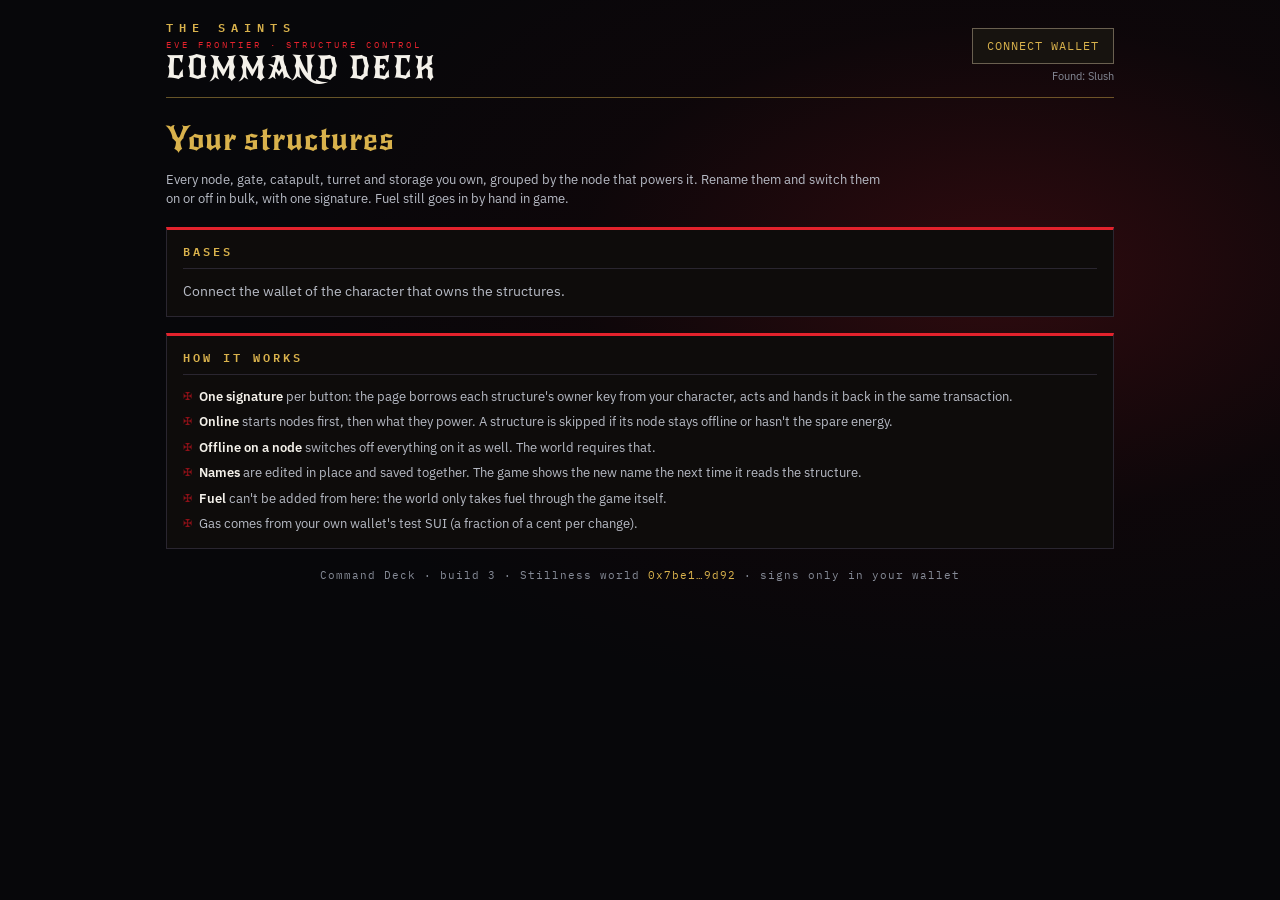
==== index.html @ 8191c6e3 "Build 3: connect only the EVE wallet, never Slush's popup Co-Authored-By: Claude Opus 5.5 <noreply@a" ====
<!doctype html>
<html lang="en">
  <head>
    <meta charset="UTF-8" />
    <meta name="viewport" content="width=device-width, initial-scale=1.0" />
    <link rel="preconnect" href="https://fonts.googleapis.com" />
    <link rel="stylesheet" href="https://fonts.googleapis.com/css2?family=New+Rocker&family=IBM+Plex+Sans:wght@400;500;600&family=IBM+Plex+Mono:wght@400;600&display=swap" />
    <title>Saints Command Deck</title>
    <style>
      html, body { margin: 0; background: #07070a; }
      * { box-sizing: border-box; }
    </style>
    <script type="module" crossorigin src="./assets/index-D2Dxl3pl.js"></script>
    <link rel="stylesheet" crossorigin href="./assets/index-DLgEWRkT.css">
  </head>
  <body>
    <div id="root"></div>
    <!-- The game's browser has no dev tools: show uncaught errors on the page instead. -->
    <div id="page-errors" style="display:none;position:fixed;left:0;right:0;bottom:0;max-height:40vh;overflow:auto;background:#3a1418;color:#ffd7d7;font:12px/1.4 monospace;padding:8px 12px;white-space:pre-wrap;z-index:99999"></div>
    <script>
      (function () {
        function show(msg) {
          var box = document.getElementById("page-errors");
          if (!box) return;
          box.style.display = "block";
          box.textContent += (box.textContent ? "\n" : "") + "Error: " + msg;
        }
        window.addEventListener("error", function (e) { show(e.message + (e.filename ? " (" + e.filename.split("/").pop() + ":" + e.lineno + ")" : "")); });
        window.addEventListener("unhandledrejection", function (e) { show((e.reason && e.reason.message) || String(e.reason)); });
      })();
    </script>
  </body>
</html>
---- assets/index-DLgEWRkT.css ----
:root{--ink: #07070a;--panel: #0e0c0b;--panel-2: #17130f;--line: #2a2630;--line-strong: #3b3542;--fg: #ebebf0;--silver: #b8bcc6;--dim: #868b97;--title: #f4f1ea;--gold: #d9b24c;--gold-soft: rgba(217, 178, 76, .45);--bronze: #6a6050;--crimson: #8f1118;--red: #e3222c;--good: #5bb36a;--warn: #e0a83a;--display: "New Rocker", Georgia, serif;--body: "IBM Plex Sans", "Segoe UI", Arial, sans-serif;--mono: "IBM Plex Mono", Consolas, monospace;--accent: var(--gold);--radius: 0px;--glow: none}*{box-sizing:border-box;margin:0;padding:0}html,body{background:var(--ink)}body{color:var(--fg);font-family:var(--body);font-size:14px;line-height:1.5;min-height:100vh;background-image:radial-gradient(60% 50% at 78% 30%,#c0182038,#2a06082e 55%,#07070a00);background-attachment:fixed}button{font:inherit}.app{max-width:980px;margin:0 auto;padding:18px 16px 28px}.top{display:flex;justify-content:space-between;align-items:flex-end;gap:12px;padding-bottom:12px;border-bottom:1px solid var(--gold-soft);margin-bottom:18px}.brand-kicker{font-family:var(--mono);font-size:12px;font-weight:600;letter-spacing:6px;text-transform:uppercase;color:var(--gold)}.brand-sub{font-family:var(--mono);font-size:9px;letter-spacing:3px;text-transform:uppercase;color:var(--red);margin-top:2px}.brand-name{font-family:var(--display);font-size:30px;letter-spacing:2px;color:var(--title);line-height:1.1;text-transform:uppercase}.head-actions{display:flex;align-items:flex-end}.head-actions button{font-family:var(--mono)!important;text-transform:uppercase;background:var(--panel-2)!important;border-color:var(--bronze)!important}.page-title{font-family:var(--display);font-weight:400;font-size:32px;letter-spacing:1px;color:var(--gold);margin-bottom:6px}.lede{color:var(--silver);font-size:13px;max-width:720px;margin-bottom:18px}.lede.small{font-size:12px;margin-bottom:12px}.pane{background:var(--panel);border:1px solid var(--line);border-top:3px solid var(--red);padding:12px 16px 14px;margin-bottom:16px}.pane h3{font-family:var(--mono);font-size:12px;font-weight:600;letter-spacing:3px;text-transform:uppercase;color:var(--gold);padding-bottom:8px;margin-bottom:12px;border-bottom:1px solid var(--line)}.pane p{color:var(--silver)}.d-btn{background:var(--panel-2);border:1px solid var(--bronze);color:var(--gold);font-family:var(--mono);font-size:12px;letter-spacing:1px;text-transform:uppercase;padding:5px 10px;cursor:pointer;border-radius:0}.d-btn:hover:not(:disabled){border-color:var(--gold);color:var(--title)}.d-btn:disabled{opacity:.45;cursor:not-allowed}.d-btn.go{border-color:var(--gold)}.d-btn[aria-pressed=true]{border-color:var(--gold);color:var(--title);background:#2a2116;opacity:1}.d-btn.mode-war[aria-pressed=true]{border-color:var(--red);background:#2b0d10}.d-btn.mode-hold[aria-pressed=true]{border-color:var(--silver);background:#1d1c21}.bulk{display:flex;flex-wrap:wrap;align-items:center;gap:6px;margin-bottom:12px;padding-bottom:12px;border-bottom:1px dashed var(--line)}.bulk-label{flex-basis:100%;font-family:var(--mono);font-size:11px;letter-spacing:2px;text-transform:uppercase;color:var(--dim)}.row-actions{display:flex;flex-wrap:wrap;gap:6px;align-items:center;margin-top:10px}.turrets{display:grid;gap:8px}.turret{background:#00000059;border:1px solid var(--line);padding:10px 12px}.turret.here{border-color:var(--gold)}.turret-head{display:flex;flex-wrap:wrap;align-items:center;gap:6px}.turret-head b{font-size:15px;color:var(--title);margin-right:4px;font-weight:600}.note{font-size:12px;color:var(--dim);margin-top:6px}.note.bad{color:var(--red)}.chip{font-family:var(--mono);font-size:10px;letter-spacing:1px;text-transform:uppercase;padding:1px 6px;border:1px solid var(--line-strong);color:var(--dim)}.chip.ok{color:var(--good);border-color:#5bb36a80}.chip.warn{color:var(--warn);border-color:#e0a83a80}.chip.here{color:var(--gold);border-color:var(--gold-soft)}.chip.mode-peace{color:var(--good);border-color:#5bb36a80}.chip.mode-war{color:var(--red);border-color:var(--red)}.chip.mode-hold{color:var(--silver);border-color:var(--silver)}.field{display:flex;align-items:center;gap:8px;font-family:var(--mono);font-size:11px;letter-spacing:2px;text-transform:uppercase;color:var(--dim)}select,input{background:var(--ink);color:var(--fg);border:1px solid var(--line-strong);border-radius:0;padding:5px 8px;font-family:var(--body);font-size:13px}select:focus,input:focus{outline:none;border-color:var(--gold)}.lists{display:grid;grid-template-columns:repeat(2,1fr);gap:10px;margin-top:12px}@media (max-width: 640px){.lists{grid-template-columns:1fr}}.list{background:#00000059;border:1px solid var(--line);border-left:3px solid var(--good);padding:10px 12px}.list-enemyPilots,.list-enemyTribes{border-left-color:var(--red)}.list-allyTribes{border-left-color:var(--gold)}.list-head{display:flex;justify-content:space-between;align-items:baseline}.list-head b{color:var(--title);font-weight:600}.list-head span{font-family:var(--mono);font-size:11px;color:var(--dim)}.ids{display:flex;flex-wrap:wrap;gap:4px;margin:8px 0;min-height:24px}.ids .none{font-size:12px;color:var(--dim);font-style:italic}.id{display:inline-flex;align-items:center;gap:4px;font-family:var(--mono);font-size:12px;color:var(--fg);background:var(--panel-2);border:1px solid var(--line-strong);padding:1px 2px 1px 6px}.id button{background:none;border:0;color:var(--dim);cursor:pointer;font-size:14px;line-height:1;padding:0 4px}.id button:hover{color:var(--red)}.add{display:flex;gap:6px}.add input{flex:1;min-width:0}.tray{margin-top:12px;padding:8px 12px;border:1px solid var(--line-strong);color:var(--silver);font-size:13px;background:#0006}.tray.win{border-color:var(--gold);color:var(--gold)}.tray.bad{border-color:var(--red);color:#ff8a90}.rules{list-style:none;display:grid;gap:6px;font-size:13px;color:var(--silver)}.rules li{padding-left:16px;position:relative}.rules li:before{content:"✠";position:absolute;left:0;color:var(--crimson);font-size:11px;top:1px}.rules b{color:var(--title);font-weight:600}code{font-family:var(--mono);color:var(--gold)}.foot{text-align:center;font-family:var(--mono);font-size:11px;color:var(--dim);margin-top:18px;letter-spacing:1px}.search{margin-left:auto;min-width:200px}.pin{position:sticky;top:0;z-index:20;background:var(--panel)}.pin .alert{margin:0}.pin .tray{margin:0;background:#07070a}.alert{display:flex;flex-wrap:wrap;align-items:center;gap:8px;margin-bottom:10px;padding:8px 12px;border:1px solid var(--warn);background:#e0a83a14;color:var(--silver);font-size:13px}.alert b{color:var(--warn);font-weight:600}.alert.names{border-color:var(--gold-soft);background:#d9b24c0f}.alert.names b{color:var(--gold)}.alert span:first-child{flex:1;min-width:220px}.bases{display:grid;gap:10px;margin-top:12px}.base{background:#00000059;border:1px solid var(--line);border-left:3px solid var(--bronze)}.base.stuck{border-left-color:var(--warn)}.base-head{display:flex;align-items:center;gap:8px;padding:8px 10px;border-bottom:1px solid var(--line);background:#17130f99}.base-head .row{flex:1;padding:0;border:0}.orphan{color:var(--dim);font-weight:500}.rows{padding:2px 10px 6px 30px}.row{display:flex;flex-wrap:wrap;align-items:center;gap:6px;padding:5px 0;border-bottom:1px dashed rgba(42,38,48,.7)}.rows .row:last-child{border-bottom:0}.row .type{font-family:var(--mono);font-size:11px;letter-spacing:1px;text-transform:uppercase;color:var(--dim);min-width:112px}.row.head .type{color:var(--gold)}.row .name{flex:1 1 220px;min-width:0;max-width:360px}.row .name.changed{border-color:var(--gold);color:var(--title)}.row .name:disabled{opacity:.5}.row.off .type{color:#6b6f7a}.row .spacer{flex:1}.chip.bad{color:var(--red);border-color:var(--red)}.chip.dim{opacity:.7}input[type=checkbox]{accent-color:var(--gold);width:15px;height:15px;cursor:pointer}@media (max-width: 640px){.rows{padding-left:10px}.row .type{min-width:0}.search{margin-left:0;flex:1}}.fuel-sum{margin-bottom:8px}.fuel-list{display:flex;flex-direction:column;gap:4px;max-height:320px;overflow-y:auto}.fuel-row{display:flex;align-items:center;gap:10px;padding:4px 8px;background:#00000059;border:1px solid var(--line)}.fuel-name{flex:1;min-width:0;overflow:hidden;text-overflow:ellipsis;white-space:nowrap;color:var(--title)}.fuel-qty{font-family:var(--mono);font-size:12px;color:var(--dim)}
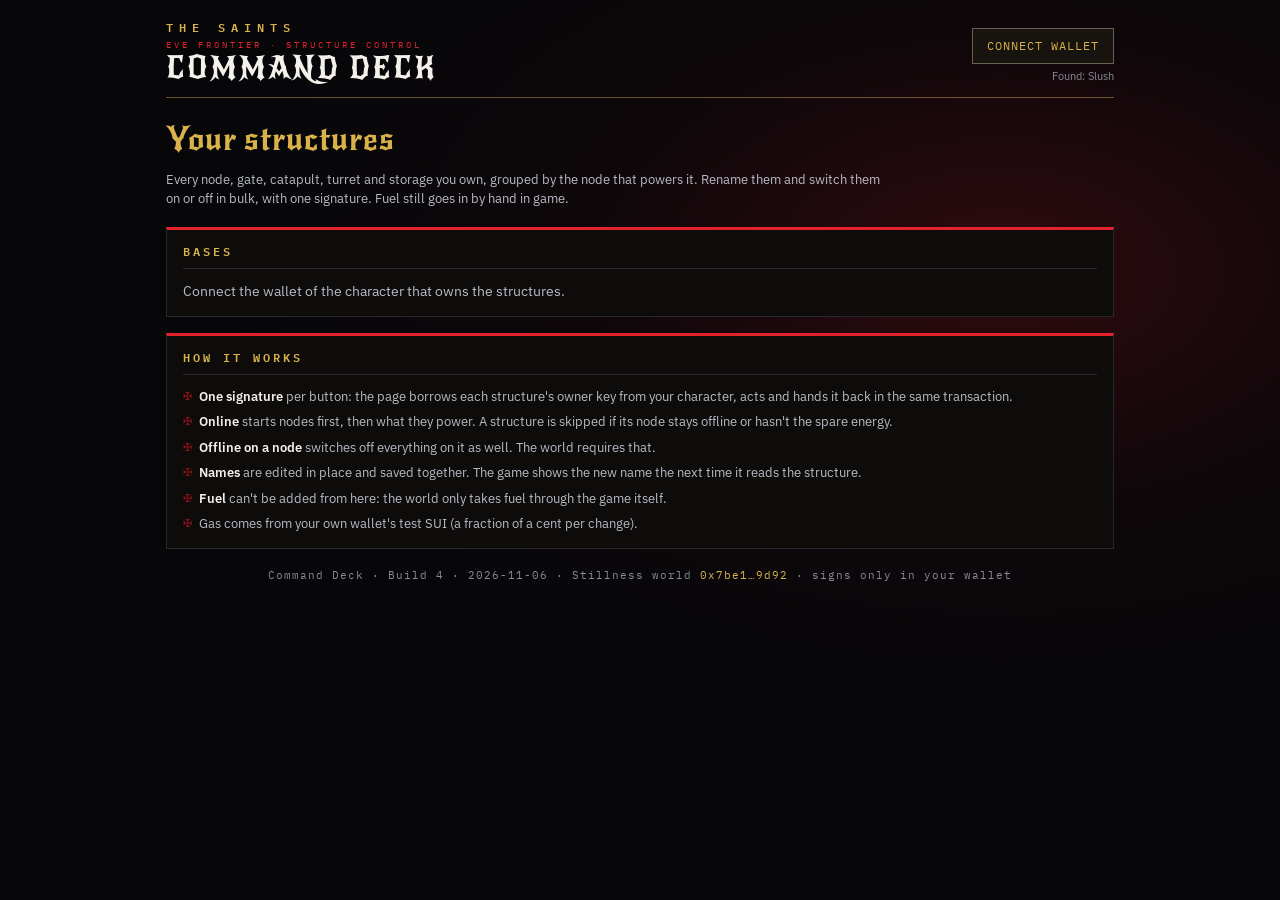
==== commit 5d72bdd7: "Build 4: show the build number in the page Co-Authored-By: Claude Sonnet 5.5 <noreply@anthropic.com>" ====
--- a/index.html
+++ b/index.html
@@ -10,7 +10,7 @@
       html, body { margin: 0; background: #07070a; }
       * { box-sizing: border-box; }
     </style>
-    <script type="module" crossorigin src="./assets/index-D2Dxl3pl.js"></script>
+    <script type="module" crossorigin src="./assets/index-DwGMZyYb.js"></script>
     <link rel="stylesheet" crossorigin href="./assets/index-DLgEWRkT.css">
   </head>
   <body>
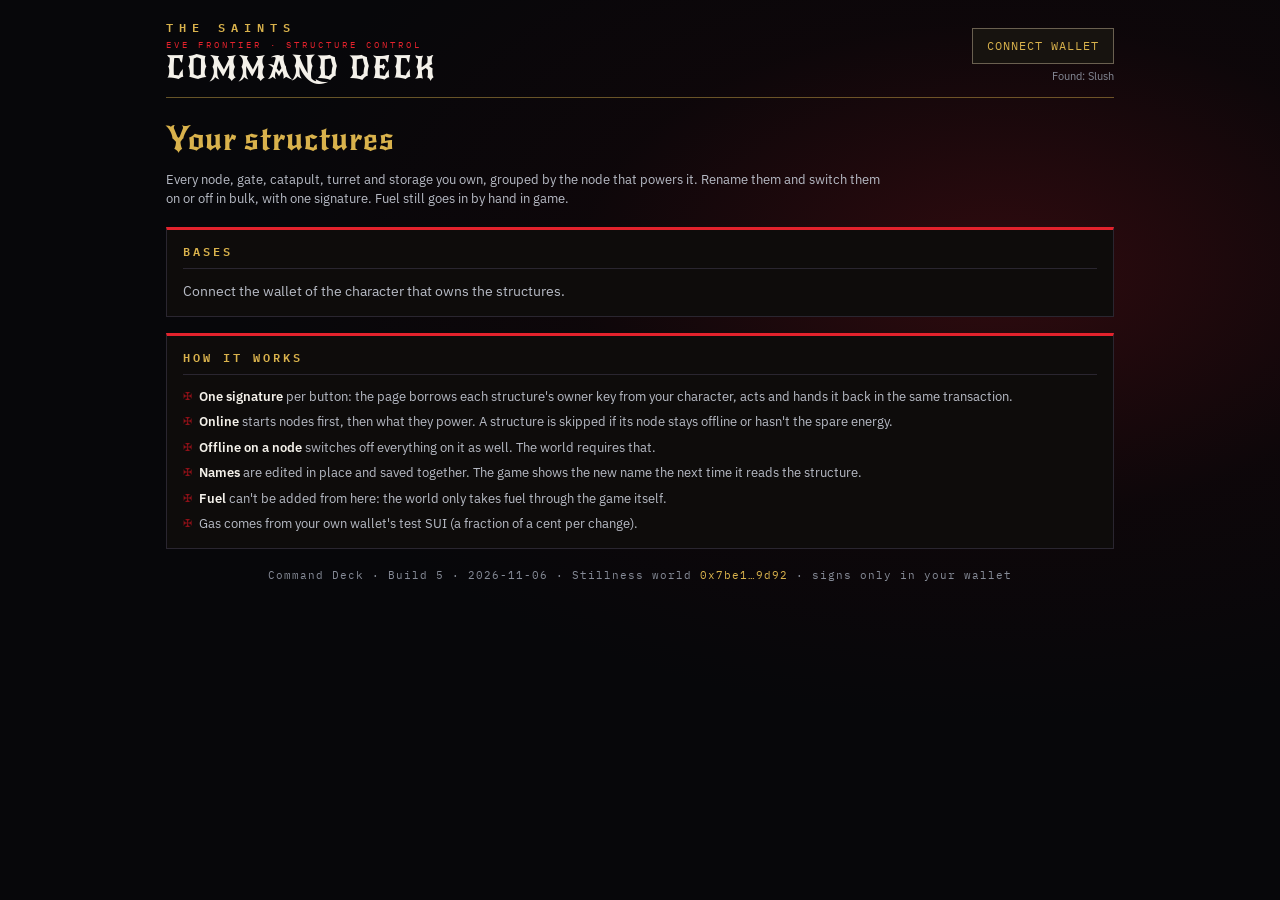
==== commit 3af2c6e0: "Build 5: character names instead of wallet addresses and ids Co-Authored-By: Claude Sonnet 5.5 <nore" ====
--- a/index.html
+++ b/index.html
@@ -10,7 +10,7 @@
       html, body { margin: 0; background: #07070a; }
       * { box-sizing: border-box; }
     </style>
-    <script type="module" crossorigin src="./assets/index-DwGMZyYb.js"></script>
+    <script type="module" crossorigin src="./assets/index-BTooDcJD.js"></script>
     <link rel="stylesheet" crossorigin href="./assets/index-DLgEWRkT.css">
   </head>
   <body>
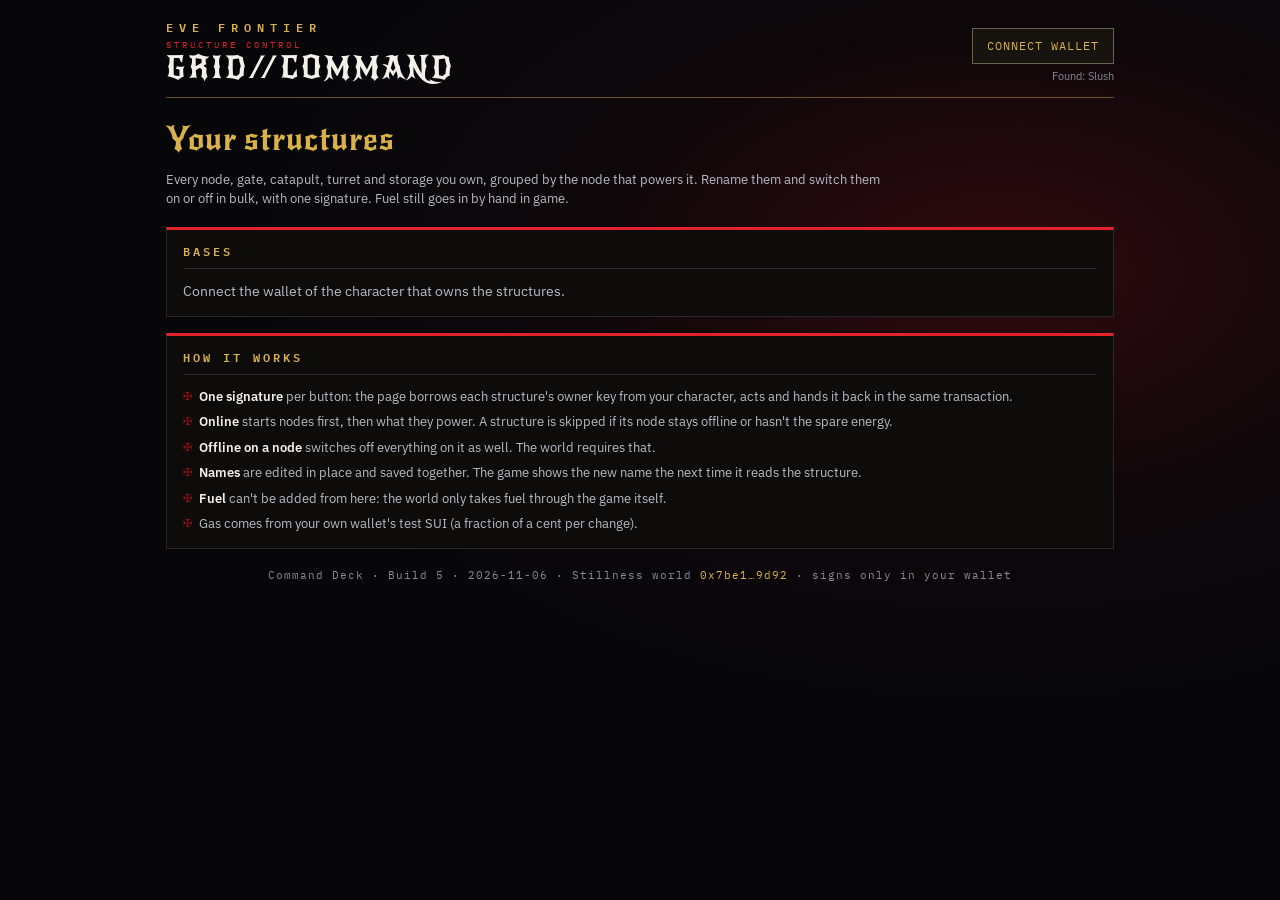
==== commit aa6fb5db: "Clean snapshot of the site (history reset) Co-Authored-By: Claude Opus 5.5 <noreply@anthropic.com>" ====
--- a/index.html
+++ b/index.html
@@ -5,7 +5,7 @@
     <meta name="viewport" content="width=device-width, initial-scale=1.0" />
     <link rel="preconnect" href="https://fonts.googleapis.com" />
     <link rel="stylesheet" href="https://fonts.googleapis.com/css2?family=New+Rocker&family=IBM+Plex+Sans:wght@400;500;600&family=IBM+Plex+Mono:wght@400;600&display=swap" />
-    <title>Saints Command Deck</title>
+    <title>GRID//COMMAND</title>
     <style>
       html, body { margin: 0; background: #07070a; }
       * { box-sizing: border-box; }
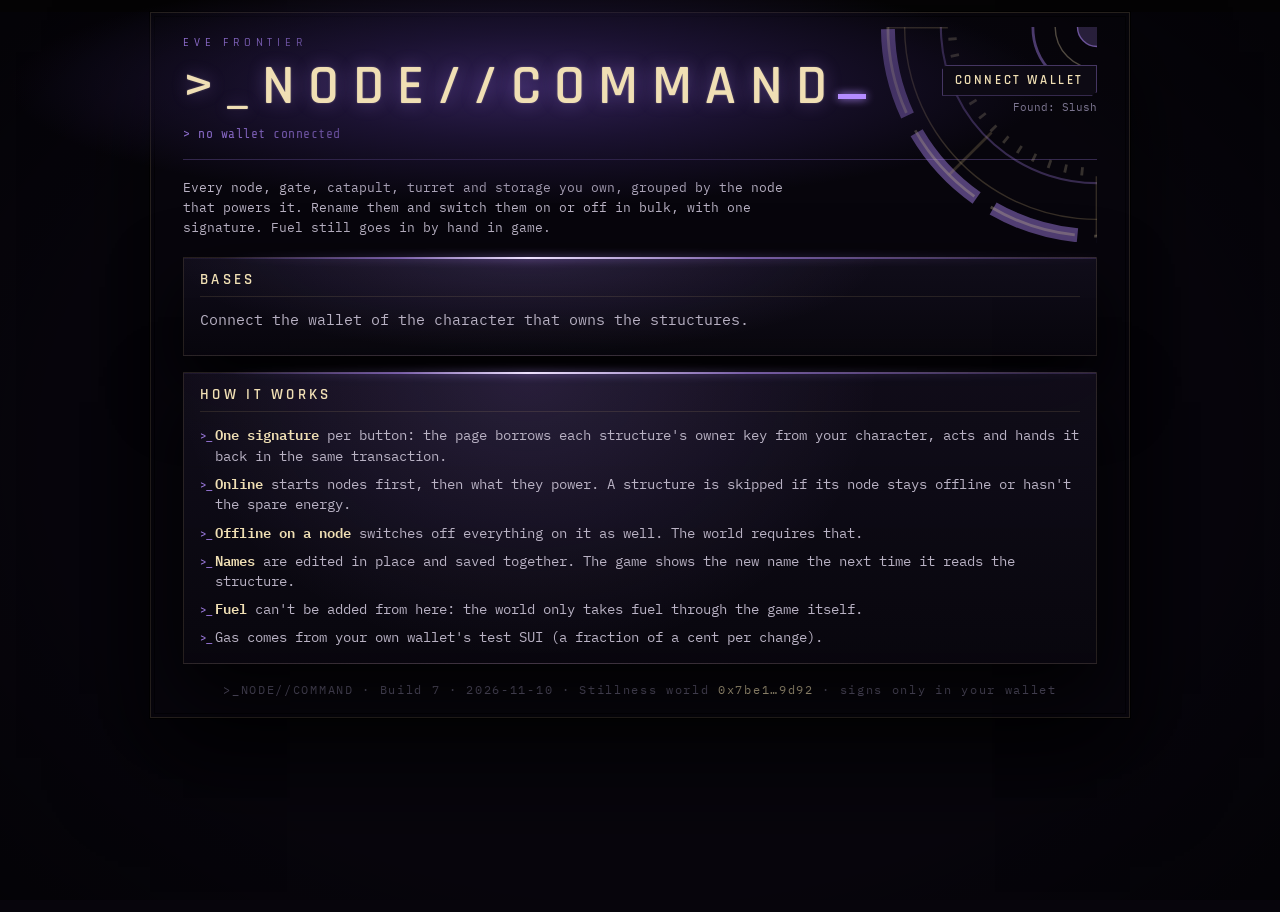
==== commit 7a2e82cf: ">_NODE//COMMAND Build 7: Jove look, fold nodes Co-Authored-By: Claude Opus 5.5 <noreply@anthropic.co" ====
--- a/index.html
+++ b/index.html
@@ -1,33 +1,34 @@
-<!doctype html>
-<html lang="en">
-  <head>
-    <meta charset="UTF-8" />
-    <meta name="viewport" content="width=device-width, initial-scale=1.0" />
-    <link rel="preconnect" href="https://fonts.googleapis.com" />
-    <link rel="stylesheet" href="https://fonts.googleapis.com/css2?family=New+Rocker&family=IBM+Plex+Sans:wght@400;500;600&family=IBM+Plex+Mono:wght@400;600&display=swap" />
-    <title>GRID//COMMAND</title>
+<!doctype html>
+<html lang="en">
+  <head>
+    <meta charset="UTF-8" />
+    <meta name="viewport" content="width=device-width, initial-scale=1.0" />
+    <link rel="preconnect" href="https://fonts.googleapis.com" />
+    <link rel="stylesheet" href="https://fonts.googleapis.com/css2?family=New+Rocker&family=IBM+Plex+Sans:wght@400;500;600&family=IBM+Plex+Mono:wght@400;600&display=swap" />
+    <title>&gt;_NODE//COMMAND</title>
     <style>
-      html, body { margin: 0; background: #07070a; }
+      html, body { margin: 0; background: #040304; }
       * { box-sizing: border-box; }
-    </style>
-    <script type="module" crossorigin src="./assets/index-BTooDcJD.js"></script>
-    <link rel="stylesheet" crossorigin href="./assets/index-DLgEWRkT.css">
-  </head>
-  <body>
-    <div id="root"></div>
-    <!-- The game's browser has no dev tools: show uncaught errors on the page instead. -->
-    <div id="page-errors" style="display:none;position:fixed;left:0;right:0;bottom:0;max-height:40vh;overflow:auto;background:#3a1418;color:#ffd7d7;font:12px/1.4 monospace;padding:8px 12px;white-space:pre-wrap;z-index:99999"></div>
-    <script>
-      (function () {
-        function show(msg) {
-          var box = document.getElementById("page-errors");
-          if (!box) return;
-          box.style.display = "block";
-          box.textContent += (box.textContent ? "\n" : "") + "Error: " + msg;
-        }
-        window.addEventListener("error", function (e) { show(e.message + (e.filename ? " (" + e.filename.split("/").pop() + ":" + e.lineno + ")" : "")); });
-        window.addEventListener("unhandledrejection", function (e) { show((e.reason && e.reason.message) || String(e.reason)); });
-      })();
-    </script>
-  </body>
-</html>
+    </style>
+    <script type="module" crossorigin src="./assets/index-muRyO8iE.js"></script>
+    <link rel="stylesheet" crossorigin href="./assets/index-BLX4JA8p.css">
+  </head>
+  <body class="sf">
+    <div id="root"></div>
+    <!-- The game's browser has no dev tools: show uncaught errors on the page instead. -->
+    <div id="page-errors" style="display:none;position:fixed;left:0;right:0;bottom:0;max-height:40vh;overflow:auto;background:#3a1418;color:#ffd7d7;font:12px/1.4 monospace;padding:8px 12px;white-space:pre-wrap;z-index:99999"></div>
+    <script>
+      (function () {
+        function show(msg) {
+          var box = document.getElementById("page-errors");
+          if (!box) return;
+          box.style.display = "block";
+          box.textContent += (box.textContent ? "\n" : "") + "Error: " + msg;
+        }
+        window.addEventListener("error", function (e) { show(e.message + (e.filename ? " (" + e.filename.split("/").pop() + ":" + e.lineno + ")" : "")); });
+        window.addEventListener("unhandledrejection", function (e) { show((e.reason && e.reason.message) || String(e.reason)); });
+      })();
+    </script>+
+  </body>
+</html>
--- a/assets/index-BLX4JA8p.css
+++ b/assets/index-BLX4JA8p.css
@@ -0,0 +1 @@
+@import"https://fonts.googleapis.com/css2?family=New+Rocker&family=IBM+Plex+Sans:wght@400;500;600&family=IBM+Plex+Mono:wght@400;600&display=swap";:root{--ink: #040304;--panel: #0f0b0e;--panel-2: #140e12;--panel-top: #1a1216;--panel-bot: #0a0709;--line: #c8923a30;--line-strong: #c8923a55;--fg: #d8cdb6;--title: #e4b04e;--silver: #b3a690;--dim: #7a6f62;--gold: #e4b04e;--gold-soft: #c8923a66;--red: #c23a48;--crimson: #7a1020;--good: #7fbf7a;--warn: #e0a83a;--angel: #e4b04e;--angel-2: #f2cf80;--ruby: #7a1020;--ruby-d: #3a050d;--display: "New Rocker", Georgia, serif;--data: "IBM Plex Sans", system-ui, sans-serif;--num: "IBM Plex Mono", ui-monospace, monospace;--sd-bg:#040304;--sd-stone:#0d0a0c;--sd-line:#c8923a30;--sd-line-2:#d9a24a66;--sd-angel:#e4b04e;--sd-angel-2:#f2cf80;--sd-text:#d8cdb6;--sd-text-2:#b3a690;--sd-text-3:#7a6f62;--sd-gold:#b98a34;--sd-gold-soft:#d3a24c;--sd-red:#7a1020;--sd-red-d:#3a050d;--sd-red-text:#c23a48;--sd-title: var(--display);--sd-mono: var(--display)}html{font-synthesis:none}.sf{color:var(--fg);font:400 17px/1.45 var(--display);font-variant-ligatures:none;min-height:100vh;margin:0;background:radial-gradient(ellipse 70% 48% at 50% -6%,#e4b04e2c 0%,#e4b04e0e 42%,transparent 72%) fixed,radial-gradient(ellipse 64% 52% at 50% 50%,#7a10205a 0%,#3a050d2c 46%,transparent 76%) fixed,radial-gradient(ellipse 82% 88% at 50% 50%,transparent 52%,#000000c0 100%) fixed,radial-gradient(ellipse 58% 66% at 50% 45%,#0b0709,#060405,#030203) fixed,var(--ink)}.sf *,.sf *:before,.sf *:after{box-sizing:border-box}.sf ::selection{background:#7a1020;color:#f6e8c8}.sf a{color:var(--gold-soft);text-decoration:none}.sf a:hover{color:var(--angel-2)}.sf-frame{border:1px solid var(--line);outline:1px solid #0008;outline-offset:-5px;box-shadow:0 0 0 1px #000,0 40px 90px #000c;margin:12px;padding:14px clamp(12px,4vw,32px) 20px}.sf-head{display:flex;flex-direction:column;align-items:center;text-align:center;gap:6px;border-bottom:1px solid var(--line);padding:4px 0 16px;margin-bottom:18px}.sf-house{font:400 18px/1 var(--display);letter-spacing:.06em;color:var(--gold)}.sf-eyebrow{font:400 14px/1 var(--display);letter-spacing:.06em;color:var(--red)}.sf-ingot{position:relative;isolation:isolate;display:inline-block;margin:6px 0 0;font:400 clamp(34px,8vw,64px)/1.05 var(--display);letter-spacing:0;-webkit-text-fill-color:#4a2c08;color:#4a2c08;text-shadow:1px 1px 0 #3e2406,2px 2px 0 #341e05,3px 3px 0 #2a1804,4px 4px 0 #1e1003,5px 5px 0 #140a02,6px 7px 10px #000e;filter:drop-shadow(0 0 1.5px #ff6a1a55) drop-shadow(0 0 5px #b8280e2e)}.sf-ingot:before{content:attr(data-t);position:absolute;top:0;right:0;bottom:0;left:0;text-shadow:none;background:linear-gradient(180deg,#e2bb66,#d8a84e 24%,#c4842a 50%,#b85e1a 70%,#9c2e18 86%,#66120e);-webkit-background-clip:text;background-clip:text;-webkit-text-fill-color:transparent;color:transparent}.sf-ingot:after{content:attr(data-t);position:absolute;top:0;right:0;bottom:0;left:0;-webkit-text-fill-color:transparent;color:transparent;-webkit-text-stroke:.8px #d9ad5a;opacity:.75;pointer-events:none;-webkit-mask:linear-gradient(180deg,#000 0%,#000 30%,transparent 58%);mask:linear-gradient(180deg,#000 0%,#000 30%,transparent 58%)}.sf-emblem{display:block;width:min(240px,60vw);height:auto;margin:0 auto -6px;overflow:visible}.sf-lead{font:400 17px/1.5 var(--display);color:var(--silver);max-width:62ch}.sf-panel{position:relative;background:linear-gradient(180deg,#1a1216d0,#0a0709e2);border:1px solid #c8923a40;padding:14px 16px 16px;margin:0 0 16px;box-shadow:0 30px 70px #000e,0 8px 18px #0009,inset 0 1px #f2cf801a,inset 0 0 0 1px #00000080}.sf-panel:before{content:"";position:absolute;left:12%;right:12%;top:-1px;height:1px;background:linear-gradient(90deg,transparent,#e4b04eaa,transparent)}.sf-panel:hover{box-shadow:0 36px 80px #000e,0 10px 22px #000a,inset 0 1px #f2cf8028,inset 0 0 0 1px #00000080;border-color:#c8923a66}.sf-panel>h2,.sf h2.sf-h{font:400 18px/1.1 var(--display);letter-spacing:.04em;color:var(--gold);border-bottom:1px solid var(--line);margin:0 0 12px;padding-bottom:8px}.sf-panel>h2 .n{font:400 13px var(--display);color:var(--dim);margin-left:6px}.sf h3,.sf-label{font:400 14px/1.2 var(--display);letter-spacing:.04em;color:var(--red);margin:12px 0 6px}.sf p{color:var(--silver)}.sf-split{display:grid;gap:16px}@media (min-width: 701px){.sf-split{grid-template-columns:minmax(0,1fr) minmax(0,1.618fr)}}.sf button,.sf .sf-small{font:400 14px/1 var(--display);letter-spacing:.03em;color:#d3a24c;background:linear-gradient(180deg,#1d161d,#0b080a);border:1px solid #c8923a55;border-radius:0;padding:8px 12px;cursor:pointer;clip-path:polygon(5px 0,100% 0,100% calc(100% - 5px),calc(100% - 5px) 100%,0 100%,0 5px)}.sf button:hover,.sf .sf-small:hover{color:var(--angel-2);border-color:#d9a24a99;filter:brightness(1.15)}.sf button:active{transform:scale(.985)}.sf button.primary,.sf .primary{background:linear-gradient(180deg,#ffffff1a,#fff0 40%),linear-gradient(180deg,#5c0c1a,#34061a 55%,#120104);color:#f6e8c8;border-color:#d9a24a88}.sf button.primary:hover,.sf .primary:hover{background:linear-gradient(180deg,#ffffff26,#fff0 40%),linear-gradient(180deg,#6e1020,#3e0820 55%,#160205);filter:brightness(1.08)}.sf button[disabled]{opacity:.45;cursor:default;filter:none}.sf-row{display:flex;flex-wrap:wrap;gap:8px;align-items:center}.sf select,.sf input:not([type]),.sf input[type=text],.sf input[type=number],.sf input[type=search],.sf textarea{background:#0f0b0e;color:var(--fg);border:1px solid #c8923a44;font:400 14px/1.3 var(--data);border-radius:0;padding:7px 9px}.sf select:focus,.sf input:focus,.sf textarea:focus{outline:1px solid var(--gold);outline-offset:0}.sf label{font:400 13px var(--display);letter-spacing:.04em;color:var(--silver)}.sf table{width:100%;border-collapse:collapse;font:400 14px/1.35 var(--data)}.sf th{font:500 12px var(--data);color:var(--dim);text-align:left;border-bottom:1px solid var(--line-strong);padding:6px 8px}.sf td{border-bottom:1px solid var(--line);padding:6px 8px}.sf tr:hover td{background:#c8923a0c}.sf code,.sf pre,.sf-num{font-family:var(--num)}.sf-num{color:var(--angel-2)}.sf-chip{display:inline-flex;align-items:center;gap:6px;font:400 13px/1 var(--display);letter-spacing:.04em;padding:5px 10px;border:1px solid var(--line-strong);background:#0a0709;color:var(--silver)}.sf-chip:before{content:"";width:7px;height:7px;transform:rotate(45deg);background:currentColor}.sf-chip.good,.sf-chip.peace{color:var(--good)}.sf-chip.warn,.sf-chip.hold{color:var(--warn)}.sf-chip.bad,.sf-chip.war{color:var(--red);border-color:#c23a4866}.sf-note{font:400 13px var(--display);color:var(--red);letter-spacing:.04em}.sf-div{text-align:center;color:#c8923a;opacity:.8;margin:14px 0}.sf-div:before,.sf-div:after{content:"";display:inline-block;width:70px;height:1px;vertical-align:middle;margin:0 10px;background:linear-gradient(90deg,transparent,#c8923a88)}.sf-div:after{background:linear-gradient(90deg,#c8923a88,transparent)}.sf-foot{font:400 13px var(--display);letter-spacing:.08em;color:var(--dim);text-align:center;margin-top:18px}.sf-modal{position:fixed;top:0;right:0;bottom:0;left:0;display:grid;place-items:center;background:#000a;z-index:50}.sf-modal .box{width:min(460px,92vw);background:linear-gradient(180deg,#140e12,#0b080a);border:1px solid var(--line-strong);box-shadow:0 40px 90px #000e;padding:14px 16px;animation:sf-rise .3s ease-out}.sf-modal .box h2{font:400 20px var(--display);color:var(--gold);border-bottom:1px solid var(--line);margin:0 0 12px;padding-bottom:8px}@keyframes sf-rise{0%{opacity:0}to{opacity:1}}.sf-rise{animation:sf-rise .42s ease-out}.sf-panel,.sf button,.sf a,.sf select,.sf input,.sf textarea{transition:transform .25s cubic-bezier(.22,.61,.24,1),filter .25s,box-shadow .25s,border-color .25s,color .2s,background-color .2s,opacity .2s}@media (prefers-reduced-motion: reduce){.sf *,.sf *:before,.sf *:after{animation:none!important;transition:none!important}}.sf-btnwrap{display:block;filter:drop-shadow(0 9px 12px #000e) drop-shadow(0 1px 0 #000)}.sf-btn{--cut:9px;position:relative;isolation:isolate;display:flex;align-items:center;justify-content:space-between;gap:12px;font:400 clamp(16px,2.1vh,20px)/1 var(--sd-title);color:var(--sd-text-2);text-decoration:none;padding:clamp(10px,1.6vh,15px) 14px;background:linear-gradient(180deg,#a57426,#5a3a10 45%,#8a5e1e);clip-path:polygon(var(--cut) 0,calc(100% - var(--cut)) 0,100% var(--cut),100% calc(100% - var(--cut)),calc(100% - var(--cut)) 100%,var(--cut) 100%,0 calc(100% - var(--cut)),0 var(--cut))}.sf-btn:before{content:"";position:absolute;top:1.5px;right:1.5px;bottom:1.5px;left:1.5px;z-index:-1;background:linear-gradient(105deg,transparent 42%,#ffdc9622 50%,transparent 58%),url("data:image/svg+xml;utf8,<svg xmlns='http://www.w3.org/2000/svg' width='120' height='120'><filter id='n'><feTurbulence type='fractalNoise' baseFrequency='.9' numOctaves='2'/><feColorMatrix values='0 0 0 0 1  0 0 0 0 1  0 0 0 0 1  0 0 0 .05 0'/></filter><rect width='120' height='120' filter='url(%23n)'/></svg>"),linear-gradient(180deg,#141012,#0b0809);clip-path:polygon(var(--cut) 0,calc(100% - var(--cut)) 0,100% var(--cut),100% calc(100% - var(--cut)),calc(100% - var(--cut)) 100%,var(--cut) 100%,0 calc(100% - var(--cut)),0 var(--cut))}.sf-btn:after{content:"";position:absolute;top:4px;right:4px;bottom:4px;left:4px;z-index:-1;border:1px solid #b58c4826;clip-path:polygon(6px 0,calc(100% - 6px) 0,100% 6px,100% calc(100% - 6px),calc(100% - 6px) 100%,6px 100%,0 calc(100% - 6px),0 6px)}.sf-btn .lbl{flex:1;text-align:center;white-space:nowrap}.sf-gem{flex:none;width:11px;height:11px;transform:rotate(45deg);background:radial-gradient(circle at 32% 30%,#e0607a 0,#e0607a 10%,#9a1430 28%,#5a0716 62%,#2a020a);box-shadow:0 0 0 1.5px #9a733a,0 0 0 2.5px #1a1008,inset 0 -1px 1px #0008}.sf-btn:hover{color:var(--sd-text)}.sf-btn.on{color:#f6e8c8;background:linear-gradient(180deg,#f0c060,#a06e1c 45%,#d9a03e)}.sf-btn.on:before{background:linear-gradient(105deg,transparent 42%,#ffdc9622 50%,transparent 58%),url("data:image/svg+xml;utf8,<svg xmlns='http://www.w3.org/2000/svg' width='120' height='120'><filter id='n'><feTurbulence type='fractalNoise' baseFrequency='.9' numOctaves='2'/><feColorMatrix values='0 0 0 0 1  0 0 0 0 1  0 0 0 0 1  0 0 0 .05 0'/></filter><rect width='120' height='120' filter='url(%23n)'/></svg>"),linear-gradient(180deg,#6e0e1d,#2e040b)}.sf-btn.on .sf-gem{background:radial-gradient(circle at 32% 30%,#ff9aae 0,#ff9aae 10%,#c41c40 30%,#6e0a1e 64%,#30030c)}.sf-btn{transition:transform .25s cubic-bezier(.22,.61,.24,1),filter .25s}.sf-btn:before{background-size:260% 100%,auto,auto;background-position:130% 0,0 0,0 0;transition:background-position .7s cubic-bezier(.22,.61,.24,1)}.sf-btn .sf-gem{transition:filter .25s,transform .25s}.sf-btn:hover{transform:translate(3px);filter:brightness(1.14)}.sf-btn.on:before{background-size:260% 100%,auto,auto;background-position:130% 0,0 0,0 0;transition:background-position .7s cubic-bezier(.22,.61,.24,1)}.sf-btn:hover .sf-gem{filter:brightness(1.35);transform:rotate(45deg) scale(1.12)}.sf-btn:active{transform:translate(3px) scale(.985)}.sf-btn{-webkit-mask:url("data:image/svg+xml;utf8,<svg xmlns='http://www.w3.org/2000/svg' width='1400' height='5'><mask id='m'><rect width='1400' height='5' fill='white'/><polygon points='76.8,0.0 77.0,0.6 77.4,0.6 78.1,0.4 78.2,0.6 78.5,0.0' fill='black'/><polygon points='184.8,0.0 185.3,1.1 186.2,1.0 186.1,1.1 186.8,0.0' fill='black'/><polygon points='412.2,0.0 413.4,1.1 415.1,0.7 416.1,0.9 417.5,0.0' fill='black'/><polygon points='450.0,0.0 451.0,1.3 451.7,1.0 453.3,1.4 454.0,0.0' fill='black'/><polygon points='460.6,0.0 460.8,1.7 462.0,1.9 462.3,0.0' fill='black'/><polygon points='476.2,0.0 477.9,2.3 479.9,2.4 481.3,0.0' fill='black'/><polygon points='500.1,0.0 501.1,0.8 502.6,1.1 503.4,0.5 504.6,0.0' fill='black'/><polygon points='555.1,0.0 555.7,1.1 555.8,1.2 556.9,1.2 557.0,0.0' fill='black'/><polygon points='568.6,0.0 569.2,1.8 569.7,1.0 570.2,1.8 570.6,1.8 571.1,0.0' fill='black'/><polygon points='795.0,0.0 795.8,0.7 796.2,0.6 796.7,1.0 797.5,0.0' fill='black'/><polygon points='970.4,0.0 971.0,1.0 971.9,0.5 973.3,1.0 973.8,0.0' fill='black'/><polygon points='1006.0,0.0 1007.0,2.3 1008.2,1.4 1009.2,2.3 1010.2,0.0' fill='black'/><polygon points='1061.2,0.0 1062.4,0.8 1062.8,0.7 1063.7,0.7 1065.3,0.7 1065.9,0.0' fill='black'/><polygon points='1108.1,0.0 1108.5,1.3 1108.7,1.0 1109.2,1.4 1110.1,0.0' fill='black'/><polygon points='1179.5,0.0 1181.0,1.2 1182.1,0.7 1183.1,0.0' fill='black'/></mask><rect width='1400' height='5' fill='white' mask='url(%23m)'/></svg>") var(--cx,0px) 0/1400px 5px repeat-x,url("data:image/svg+xml;utf8,<svg xmlns='http://www.w3.org/2000/svg' width='1400' height='5'><mask id='m'><rect width='1400' height='5' fill='white'/><polygon points='11.1,5.0 11.9,3.9 12.7,3.3 13.4,4.0 13.5,3.4 14.3,5.0' fill='black'/><polygon points='24.0,5.0 25.5,3.3 26.8,3.5 28.8,2.0 30.2,5.0' fill='black'/><polygon points='35.8,5.0 36.1,2.1 36.6,1.8 37.1,2.9 37.4,5.0' fill='black'/><polygon points='41.9,5.0 42.8,2.5 43.2,3.0 43.3,5.0' fill='black'/><polygon points='54.1,5.0 55.7,3.8 56.5,3.2 57.8,5.0' fill='black'/><polygon points='82.3,5.0 82.9,3.9 83.6,3.9 84.7,4.0 85.0,4.4 85.9,5.0' fill='black'/><polygon points='89.3,5.0 90.4,4.4 91.5,4.6 92.7,5.0' fill='black'/><polygon points='365.0,5.0 365.2,3.4 366.0,4.1 366.7,3.8 367.0,5.0' fill='black'/><polygon points='381.2,5.0 381.6,3.9 381.7,3.5 382.1,3.7 382.7,4.0 383.3,5.0' fill='black'/><polygon points='406.0,5.0 406.9,3.8 407.5,4.1 408.5,5.0' fill='black'/><polygon points='424.4,5.0 424.8,4.5 425.5,4.1 426.3,4.1 427.2,5.0' fill='black'/><polygon points='493.8,5.0 494.5,2.6 494.7,2.7 495.4,2.8 495.7,5.0' fill='black'/><polygon points='523.0,5.0 523.3,4.6 524.2,4.6 524.2,4.7 524.6,4.5 525.2,5.0' fill='black'/><polygon points='582.5,5.0 583.1,4.7 583.9,4.4 584.9,4.5 585.3,5.0' fill='black'/><polygon points='661.4,5.0 662.5,4.3 663.0,4.5 663.6,4.2 664.0,5.0' fill='black'/><polygon points='804.4,5.0 805.1,3.6 805.1,3.3 805.9,5.0' fill='black'/><polygon points='850.3,5.0 850.9,3.9 851.8,4.1 852.1,3.9 852.8,5.0' fill='black'/><polygon points='912.6,5.0 913.4,4.0 913.8,3.9 914.4,4.2 915.0,5.0' fill='black'/><polygon points='1172.9,5.0 1173.3,4.4 1173.9,4.5 1174.3,4.4 1175.1,4.2 1175.1,5.0' fill='black'/><polygon points='1364.9,5.0 1365.5,3.7 1366.6,3.8 1366.9,5.0' fill='black'/><polygon points='1375.2,5.0 1375.6,4.2 1375.5,4.4 1376.2,4.4 1376.7,4.2 1376.7,5.0' fill='black'/></mask><rect width='1400' height='5' fill='white' mask='url(%23m)'/></svg>") var(--cy,0px) 100%/1400px 5px repeat-x,linear-gradient(#000,#000) center/100% calc(100% - 10px) no-repeat;mask:url("data:image/svg+xml;utf8,<svg xmlns='http://www.w3.org/2000/svg' width='1400' height='5'><mask id='m'><rect width='1400' height='5' fill='white'/><polygon points='76.8,0.0 77.0,0.6 77.4,0.6 78.1,0.4 78.2,0.6 78.5,0.0' fill='black'/><polygon points='184.8,0.0 185.3,1.1 186.2,1.0 186.1,1.1 186.8,0.0' fill='black'/><polygon points='412.2,0.0 413.4,1.1 415.1,0.7 416.1,0.9 417.5,0.0' fill='black'/><polygon points='450.0,0.0 451.0,1.3 451.7,1.0 453.3,1.4 454.0,0.0' fill='black'/><polygon points='460.6,0.0 460.8,1.7 462.0,1.9 462.3,0.0' fill='black'/><polygon points='476.2,0.0 477.9,2.3 479.9,2.4 481.3,0.0' fill='black'/><polygon points='500.1,0.0 501.1,0.8 502.6,1.1 503.4,0.5 504.6,0.0' fill='black'/><polygon points='555.1,0.0 555.7,1.1 555.8,1.2 556.9,1.2 557.0,0.0' fill='black'/><polygon points='568.6,0.0 569.2,1.8 569.7,1.0 570.2,1.8 570.6,1.8 571.1,0.0' fill='black'/><polygon points='795.0,0.0 795.8,0.7 796.2,0.6 796.7,1.0 797.5,0.0' fill='black'/><polygon points='970.4,0.0 971.0,1.0 971.9,0.5 973.3,1.0 973.8,0.0' fill='black'/><polygon points='1006.0,0.0 1007.0,2.3 1008.2,1.4 1009.2,2.3 1010.2,0.0' fill='black'/><polygon points='1061.2,0.0 1062.4,0.8 1062.8,0.7 1063.7,0.7 1065.3,0.7 1065.9,0.0' fill='black'/><polygon points='1108.1,0.0 1108.5,1.3 1108.7,1.0 1109.2,1.4 1110.1,0.0' fill='black'/><polygon points='1179.5,0.0 1181.0,1.2 1182.1,0.7 1183.1,0.0' fill='black'/></mask><rect width='1400' height='5' fill='white' mask='url(%23m)'/></svg>") var(--cx,0px) 0/1400px 5px repeat-x,url("data:image/svg+xml;utf8,<svg xmlns='http://www.w3.org/2000/svg' width='1400' height='5'><mask id='m'><rect width='1400' height='5' fill='white'/><polygon points='11.1,5.0 11.9,3.9 12.7,3.3 13.4,4.0 13.5,3.4 14.3,5.0' fill='black'/><polygon points='24.0,5.0 25.5,3.3 26.8,3.5 28.8,2.0 30.2,5.0' fill='black'/><polygon points='35.8,5.0 36.1,2.1 36.6,1.8 37.1,2.9 37.4,5.0' fill='black'/><polygon points='41.9,5.0 42.8,2.5 43.2,3.0 43.3,5.0' fill='black'/><polygon points='54.1,5.0 55.7,3.8 56.5,3.2 57.8,5.0' fill='black'/><polygon points='82.3,5.0 82.9,3.9 83.6,3.9 84.7,4.0 85.0,4.4 85.9,5.0' fill='black'/><polygon points='89.3,5.0 90.4,4.4 91.5,4.6 92.7,5.0' fill='black'/><polygon points='365.0,5.0 365.2,3.4 366.0,4.1 366.7,3.8 367.0,5.0' fill='black'/><polygon points='381.2,5.0 381.6,3.9 381.7,3.5 382.1,3.7 382.7,4.0 383.3,5.0' fill='black'/><polygon points='406.0,5.0 406.9,3.8 407.5,4.1 408.5,5.0' fill='black'/><polygon points='424.4,5.0 424.8,4.5 425.5,4.1 426.3,4.1 427.2,5.0' fill='black'/><polygon points='493.8,5.0 494.5,2.6 494.7,2.7 495.4,2.8 495.7,5.0' fill='black'/><polygon points='523.0,5.0 523.3,4.6 524.2,4.6 524.2,4.7 524.6,4.5 525.2,5.0' fill='black'/><polygon points='582.5,5.0 583.1,4.7 583.9,4.4 584.9,4.5 585.3,5.0' fill='black'/><polygon points='661.4,5.0 662.5,4.3 663.0,4.5 663.6,4.2 664.0,5.0' fill='black'/><polygon points='804.4,5.0 805.1,3.6 805.1,3.3 805.9,5.0' fill='black'/><polygon points='850.3,5.0 850.9,3.9 851.8,4.1 852.1,3.9 852.8,5.0' fill='black'/><polygon points='912.6,5.0 913.4,4.0 913.8,3.9 914.4,4.2 915.0,5.0' fill='black'/><polygon points='1172.9,5.0 1173.3,4.4 1173.9,4.5 1174.3,4.4 1175.1,4.2 1175.1,5.0' fill='black'/><polygon points='1364.9,5.0 1365.5,3.7 1366.6,3.8 1366.9,5.0' fill='black'/><polygon points='1375.2,5.0 1375.6,4.2 1375.5,4.4 1376.2,4.4 1376.7,4.2 1376.7,5.0' fill='black'/></mask><rect width='1400' height='5' fill='white' mask='url(%23m)'/></svg>") var(--cy,0px) 100%/1400px 5px repeat-x,linear-gradient(#000,#000) center/100% calc(100% - 10px) no-repeat}.sf-btn:before{top:3px;right:3px;bottom:3px;left:3px}.sf-btn:after{top:5px;right:5px;bottom:5px;left:5px}.sf-btn:before{background:linear-gradient(105deg,transparent 42%,#ffdc9622 50%,transparent 58%),linear-gradient(180deg,#ffffff10,#fff0 18%),linear-gradient(180deg,#2a2227,#17121a 42%,#0b080a);background-size:260% 100%,auto,auto;background-position:130% 0,0 0,0 0}.sf-btn.on:before{background:linear-gradient(105deg,transparent 42%,#ffdc9622 50%,transparent 58%),linear-gradient(180deg,#ffffff1c,#fff0 22%),linear-gradient(180deg,#a01e30,#6a0c1a 45%,#2c040b);background-size:260% 100%,auto,auto;background-position:130% 0,0 0,0 0}.sf-btn:hover:before,.sf-btn.on:hover:before{background-position:-30% 0,0 0,0 0}.sf-btn{--cut:8px;font-size:clamp(16px,1.95vh,19px);padding:clamp(8px,1.25vh,11px) 10px;background:url("data:image/svg+xml;utf8,<svg xmlns='http://www.w3.org/2000/svg' width='220' height='70'><filter id='b'><feTurbulence type='fractalNoise' baseFrequency='.09' numOctaves='3' seed='11'/><feColorMatrix values='0 0 0 0 .32  0 0 0 0 .02  0 0 0 0 .04  0 0 0 16 -12.3'/></filter><filter id='d'><feTurbulence type='fractalNoise' baseFrequency='.7' numOctaves='1' seed='5'/><feColorMatrix values='0 0 0 0 .36  0 0 0 0 .03  0 0 0 0 .05  0 0 0 18 -15.4'/></filter><rect width='220' height='70' filter='url(%23b)' opacity='.7'/><rect width='220' height='70' filter='url(%23d)' opacity='.8'/></svg>"),linear-gradient(100deg,#3a2408,#8e5f1c 11%,#c99a48 19%,#5e3c0e 31%,#a8782e 47%,#3e2709 59%,#9a6c26 73%,#d4aa58 81%,#4e320c)}.sf-btn.on{background:url("data:image/svg+xml;utf8,<svg xmlns='http://www.w3.org/2000/svg' width='220' height='70'><filter id='b'><feTurbulence type='fractalNoise' baseFrequency='.09' numOctaves='3' seed='11'/><feColorMatrix values='0 0 0 0 .32  0 0 0 0 .02  0 0 0 0 .04  0 0 0 16 -12.3'/></filter><filter id='d'><feTurbulence type='fractalNoise' baseFrequency='.7' numOctaves='1' seed='5'/><feColorMatrix values='0 0 0 0 .36  0 0 0 0 .03  0 0 0 0 .05  0 0 0 18 -15.4'/></filter><rect width='220' height='70' filter='url(%23b)' opacity='.7'/><rect width='220' height='70' filter='url(%23d)' opacity='.8'/></svg>"),linear-gradient(100deg,#5a3a0e,#b98434 11%,#ebc677 19%,#7e5216 31%,#cf9d48 47%,#5a3a0e 59%,#c28f3e 73%,#f2d48a 81%,#6e4612)}.sf-btn:before{top:2px;right:2px;bottom:2px;left:2px}.sf-btn:after{top:4px;right:4px;bottom:4px;left:4px;border-color:#f2cf8018;border-top-color:#f2cf8030}.sf-btn .sf-gem,.sf-gem{width:21px;height:27px;transform:none;background:none;box-shadow:none;flex:none;filter:drop-shadow(0 1px 1px #000)}.sf-btn:hover .sf-gem{filter:drop-shadow(0 1px 1px #000) brightness(1.3) saturate(1.1);transform:scale(1.12)}.sf-btn.on .sf-gem{background:none;filter:drop-shadow(0 1px 1px #000) brightness(1.2)}.sf-btn:before{background:linear-gradient(105deg,transparent 42%,#ffdc9622 50%,transparent 58%),radial-gradient(ellipse 70% 130% at 50% -30%,#ffffff1c,transparent 60%),linear-gradient(0deg,#c8923a2a 0,transparent 4px),linear-gradient(180deg,#30262d,#1d161d 32%,#110c12,#060405);background-size:260% 100%,auto,auto,auto;background-position:130% 0,0 0,0 0,0 0}.sf-btn.on:before{background:linear-gradient(105deg,transparent 42%,#ffdc9622 50%,transparent 58%),radial-gradient(ellipse 70% 130% at 50% -30%,#ffc8c838,transparent 60%),linear-gradient(0deg,#e4b04e33 0,transparent 4px),linear-gradient(180deg,#b8283e,#821226 32%,#4c0814,#22030a);background-size:260% 100%,auto,auto,auto;background-position:130% 0,0 0,0 0,0 0}.sf-btn:hover:before,.sf-btn.on:hover:before{background-position:-30% 0,0 0,0 0,0 0}.sf-btn{isolation:isolate;font-variant-ligatures:none}.sf-btn:before,.sf-btn:after{width:auto;height:auto}.sf-btn:after{background:none}.sf-btn.on:before{background:linear-gradient(105deg,transparent 42%,#ffdc9618 50%,transparent 58%),radial-gradient(ellipse 70% 130% at 50% -30%,#ff9a9a1e,transparent 60%),linear-gradient(0deg,#e4b04e2e 0,transparent 4px),linear-gradient(180deg,#5c0c1a,#400714 32%,#26040c,#120104);background-size:260% 100%,auto,auto,auto;background-position:130% 0,0 0,0 0,0 0}.sf-btn.on{color:#e8d7b4}.sf-btn{min-width:0;height:auto;line-height:1}.sf-btn{gap:8px;padding-left:8px;padding-right:8px}.sf-btn{width:100%;min-width:0;height:auto;line-height:1;gap:8px;padding-left:8px;padding-right:8px;font-size:var(--sf-btn-size, 19px);cursor:pointer}.sf-btn .lbl{min-width:0}.sf-btn .lbl.long{letter-spacing:.6px}.sf-btns{display:grid;gap:8px;grid-template-columns:repeat(auto-fit,minmax(150px,1fr))}.app{max-width:980px;margin:12px auto;position:relative}.sf .head-wallet{position:absolute;top:14px;right:clamp(12px,4vw,32px);z-index:2;text-align:right}.sf .sf-head{padding-top:34px}.sf .sf-emblem{width:min(190px,48vw)}@media (max-width: 560px){.sf .head-wallet{position:static;margin-bottom:8px}.sf .sf-head{padding-top:4px}}.sf-panel p{margin:0 0 8px}.bulk{display:flex;flex-wrap:wrap;align-items:center;gap:8px;margin-bottom:12px;padding-bottom:12px;border-bottom:1px solid var(--line)}.bulk-label{flex-basis:100%;font:400 14px var(--display);letter-spacing:.04em;color:var(--red)}.row-actions{display:flex;flex-wrap:wrap;gap:8px;align-items:center;margin-top:10px}.sf .search{margin-left:auto;min-width:200px}.chip{display:inline-flex;align-items:center;gap:6px;font:400 13px/1 var(--display);letter-spacing:.04em;padding:4px 9px;border:1px solid var(--line-strong);background:#0a0709;color:var(--silver);white-space:nowrap}.chip:before{content:"";width:7px;height:7px;transform:rotate(45deg);background:currentColor}.chip.ok{color:var(--good)}.chip.warn{color:var(--warn)}.chip.bad{color:var(--red);border-color:#c23a4866}.chip.dim{opacity:.7}.sf .note{font:400 13px/1.45 var(--data);color:var(--dim);margin:6px 0 0}.sf .note.bad{color:var(--red)}.tray{margin-top:12px;padding:8px 12px;border:1px solid var(--line-strong);color:var(--silver);font:400 14px/1.4 var(--data);background:#0a0709e8}.tray.win{border-color:var(--gold-soft);color:var(--gold)}.tray.bad{border-color:#c23a4888;color:#ff9aa4}.pin{position:sticky;top:0;z-index:20;background:#0d090c}.pin .alert,.pin .tray{margin:0}.alert{display:flex;flex-wrap:wrap;align-items:center;gap:8px;margin-bottom:10px;padding:8px 12px;border:1px solid #e0a83a88;background:#e0a83a12;color:var(--silver);font:400 14px/1.4 var(--data)}.alert b{color:var(--warn);font-weight:600}.alert.names{border-color:var(--gold-soft);background:#e4b04e10}.alert.names b{color:var(--gold)}.alert span:first-child{flex:1;min-width:220px}.bases{display:grid;gap:10px;margin-top:12px}.base{background:#0a0709b0;border:1px solid var(--line);border-left:2px solid var(--gold-soft)}.base.stuck{border-left-color:var(--warn)}.base-head{display:flex;align-items:center;gap:8px;padding:8px 10px;border-bottom:1px solid var(--line);background:#140e12a0}.base-head .row{flex:1;padding:0;border:0}.orphan{color:var(--dim);font:500 14px var(--data)}.rows{padding:2px 10px 6px 30px}.row{display:flex;flex-wrap:wrap;align-items:center;gap:6px;padding:5px 0;border-bottom:1px solid var(--line)}.rows .row:last-child{border-bottom:0}.row .type{font:400 14px var(--display);letter-spacing:.03em;color:var(--dim);min-width:112px}.row.head .type{color:var(--gold)}.sf .row .name{flex:1 1 220px;min-width:0;max-width:360px}.sf .row .name.changed{border-color:var(--gold);color:var(--title)}.sf .row .name:disabled{opacity:.5}.row.off .type{color:#6b6158}.row .spacer{flex:1}.sf .row button{padding:6px 10px}.sf input[type=checkbox]{accent-color:var(--gold);width:15px;height:15px;cursor:pointer}.sf input:not([type]){background:#0f0b0e;color:var(--fg);border:1px solid #c8923a44;font:400 14px/1.3 var(--data);border-radius:0;padding:7px 9px}@media (max-width: 640px){.rows{padding-left:10px}.row .type{min-width:0}.sf .search{margin-left:0;flex:1}}.fuel-sum{margin-bottom:8px}.fuel-list{display:flex;flex-direction:column;gap:4px;max-height:320px;overflow-y:auto}.fuel-row{display:flex;align-items:center;gap:10px;padding:5px 8px;background:#0a0709b0;border:1px solid var(--line)}.fuel-name{flex:1;min-width:0;overflow:hidden;text-overflow:ellipsis;white-space:nowrap;color:var(--title);font:500 14px var(--data)}.fuel-qty{font:400 12px var(--num);color:var(--dim)}.rules{list-style:none;margin:0;padding:0;display:grid;gap:7px;font:400 14px/1.45 var(--data);color:var(--silver)}.rules li{padding-left:18px;position:relative}.rules li:before{content:"✠";position:absolute;left:0;color:var(--red);font-size:11px;top:2px}.rules b{color:var(--title);font-weight:600}.sf code{color:var(--gold)}.sf .row>button:last-child{margin-left:auto}.sf .row button.sel-base{padding:4px 9px;font-size:13px;margin-left:0}.base-head .fold{flex:none;display:inline-flex;align-items:center;gap:5px;min-width:46px;padding:5px 8px;font:500 12px var(--num)}.fold-arrow{font-size:11px;line-height:1}
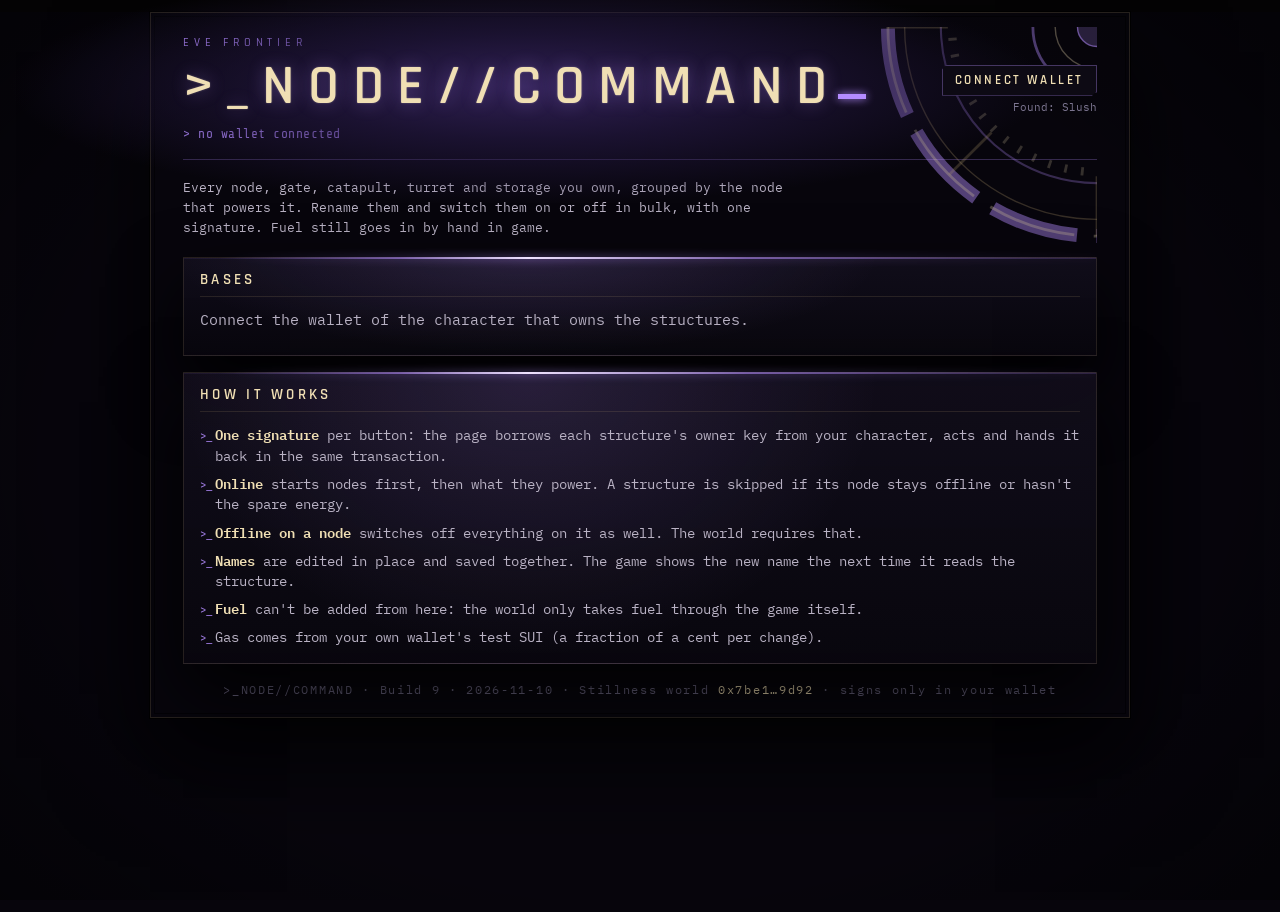
==== commit 76ffb55e: ">_NODE//COMMAND Build 9: new cycle-7 items Co-Authored-By: Claude Opus 5.5 <noreply@anthropic.com>" ====
--- a/index.html
+++ b/index.html
@@ -10,7 +10,7 @@
       html, body { margin: 0; background: #040304; }
       * { box-sizing: border-box; }
     </style>
-    <script type="module" crossorigin src="./assets/index-muRyO8iE.js"></script>
+    <script type="module" crossorigin src="./assets/index-B-rWUU9W.js"></script>
     <link rel="stylesheet" crossorigin href="./assets/index-BLX4JA8p.css">
   </head>
   <body class="sf">
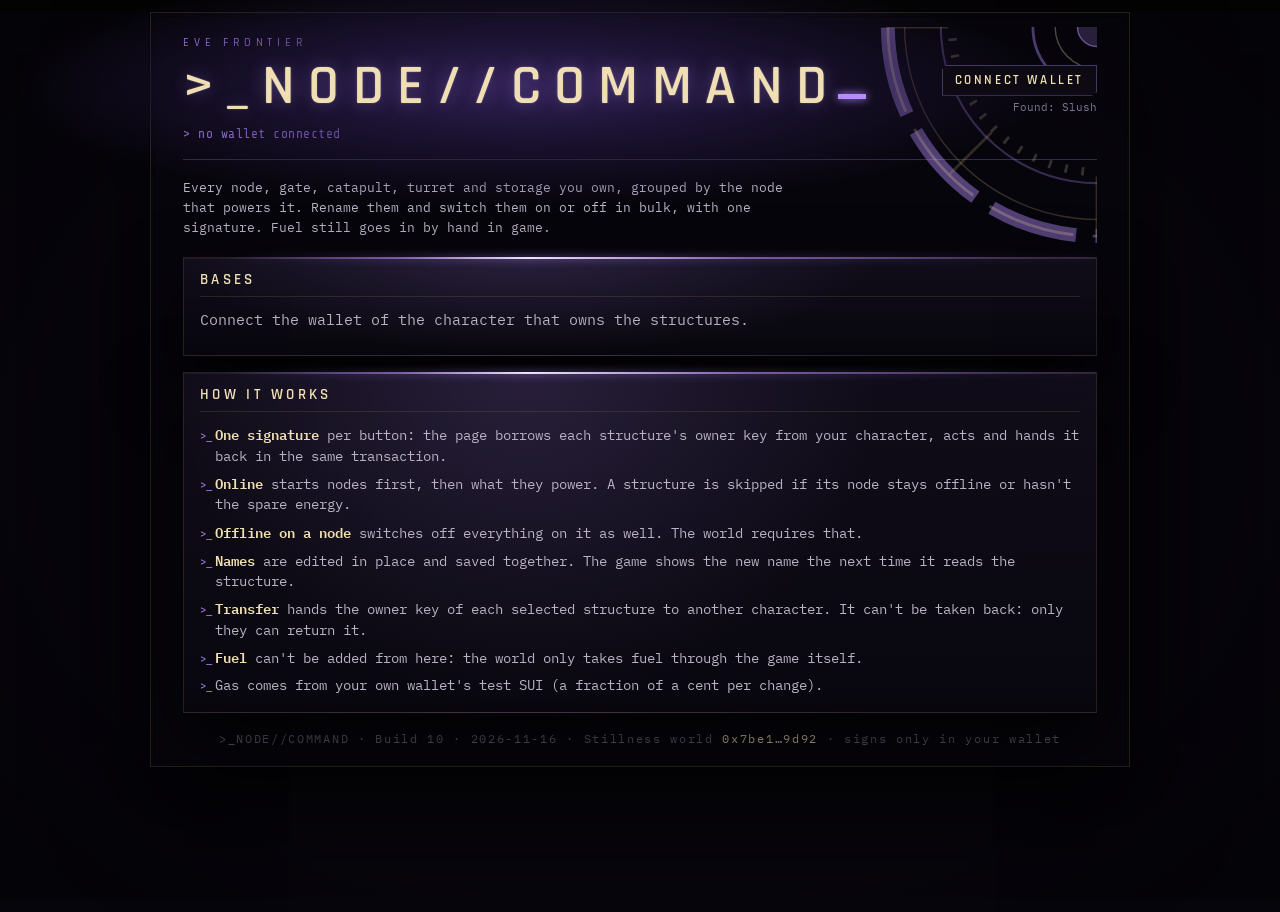
==== commit 243492d3: ">_NODE//COMMAND Build 10: transfer structures to another character Co-Authored-By: Claude Opus 5.5 <" ====
--- a/index.html
+++ b/index.html
@@ -10,7 +10,7 @@
       html, body { margin: 0; background: #040304; }
       * { box-sizing: border-box; }
     </style>
-    <script type="module" crossorigin src="./assets/index-B-rWUU9W.js"></script>
+    <script type="module" crossorigin src="./assets/index-C9fe4Sd-.js"></script>
     <link rel="stylesheet" crossorigin href="./assets/index-BLX4JA8p.css">
   </head>
   <body class="sf">
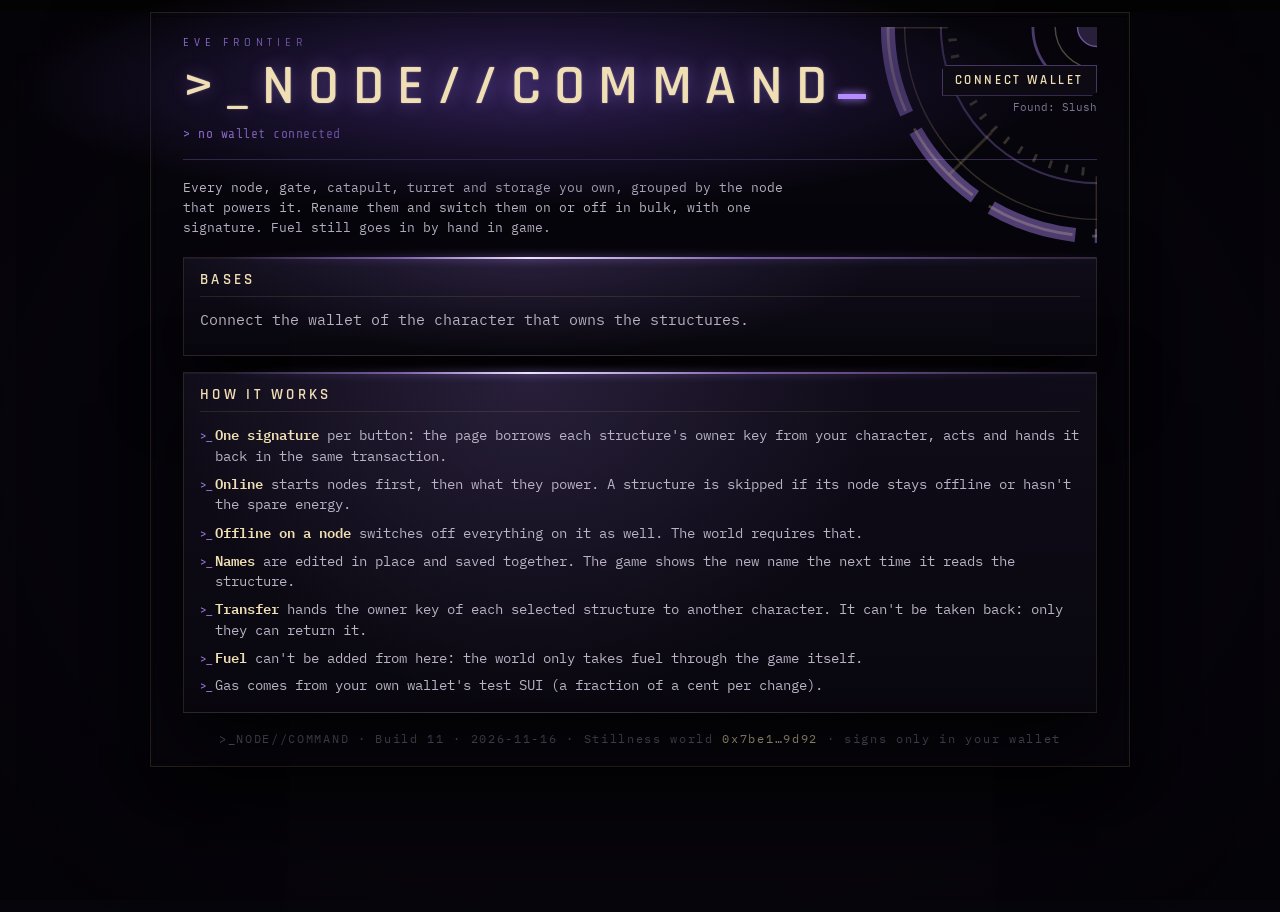
==== commit 810a8b13: ">_NODE//COMMAND Build 11: in-page confirm for transfers (game browser blocks popups) Co-Authored-By:" ====
--- a/index.html
+++ b/index.html
@@ -10,7 +10,7 @@
       html, body { margin: 0; background: #040304; }
       * { box-sizing: border-box; }
     </style>
-    <script type="module" crossorigin src="./assets/index-C9fe4Sd-.js"></script>
+    <script type="module" crossorigin src="./assets/index-BuVvHd5w.js"></script>
     <link rel="stylesheet" crossorigin href="./assets/index-BLX4JA8p.css">
   </head>
   <body class="sf">
